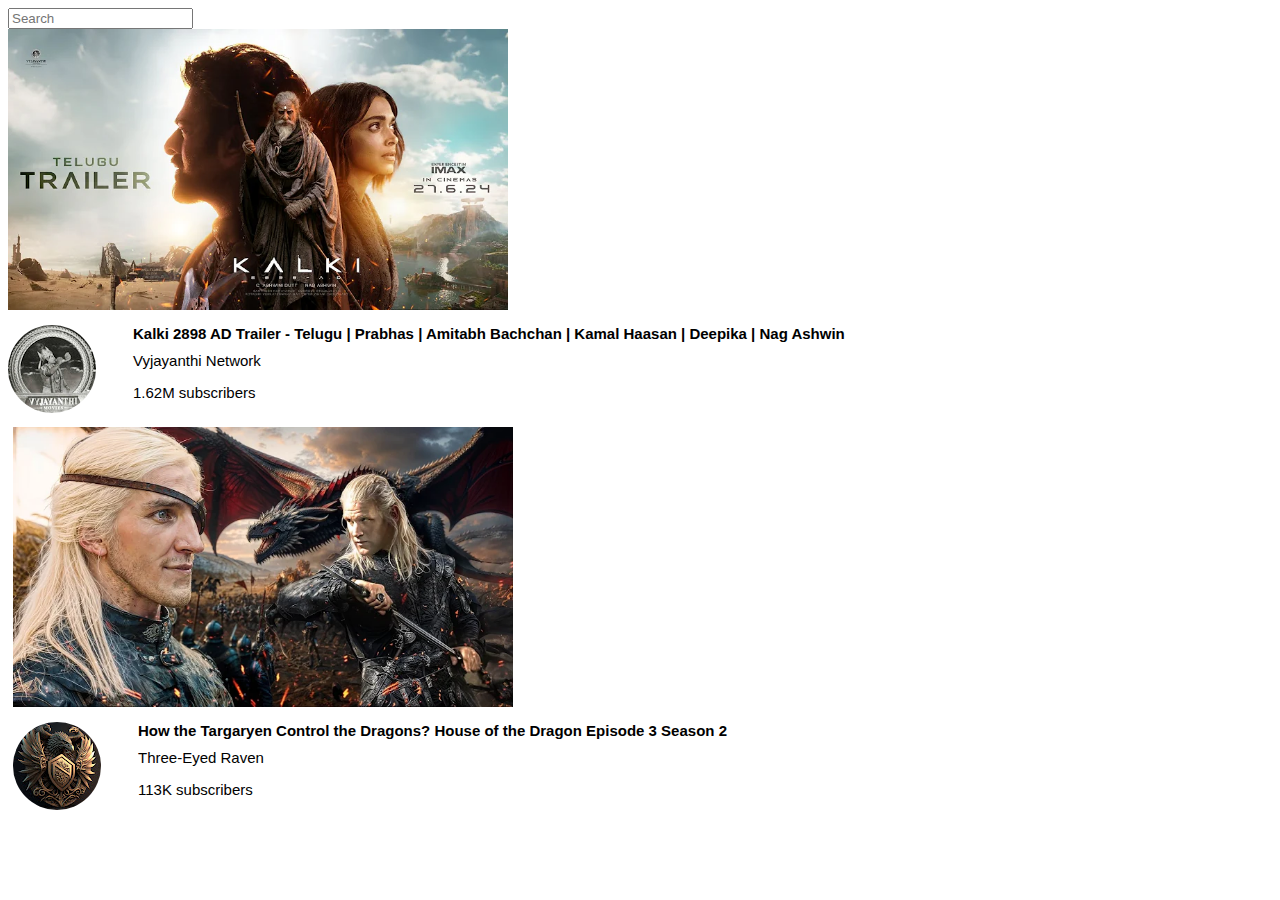
==== index.html @ 595c5cab "Add files via upload" ====
<!DOCTYPE html>
<html lang="en">
<head>
    <meta charset="UTF-8">
    <meta name="viewport" content="width=device-width, initial-scale=1.0">
    <title>Document</title>
    <style>
 
        
        .thumbnail-row{
            display: block;
            margin-bottom: 15px;
            
        }
        .aboutk{
            display: grid;
            grid-template-columns: 50px 1fr;
        }
        .channel_image{
         
            vertical-align: top;
            padding-bottom: 10px;
     

        }
        .channel_image img{
            border-radius: 50px;
        }
        .vidio-info1{
           
            margin-left: 75px;
            vertical-align: top;

        }
        p {
        font-family: Roboto, Arial;
        margin-top: 0;
        margin-bottom: 0;
        font-size: 15px;
      }
      .vidio-info{
        font-weight: bold;
        margin-bottom: 10px;
        vertical-align: top;

      }
      .vidio-title{
        margin-bottom: 15px;
        width:400px;
      }
      .conatainer{
        display: inline-block;
      }
      .vidio-preview1{
        display: inline-block;
        vertical-align: top;
      }
      .vidio-preview2
      {
        display: inline-block;
        margin-left: 5px;
      }
      .thumnail{
        width: 500px;
        vertical-align: top;
        
      }
       .tp{
        vertical-align: top;
       }

       
  
    </style>
</head>
<body>
    <input class="search" type="text" placeholder="Search">
    <div class="youtube_data">
       <div>
        <p></p>
       
       </div>


    </div>
    <div class="container">
    <div class="vidio-preview1">
        <div class="thumnail-row">
            <img  class="thumnail" src="k1.webp" alt="Thumbnail">
        </div>
        <div style="margin-top:15px" class="aboutk">
            <div class="channel_image">
                <img src="k2.jpg" alt="Channel-picture">
            </div>
            <div  class="vidio-info1">
            
                    <p class="vidio-info">Kalki 2898 AD Trailer - Telugu | Prabhas | Amitabh Bachchan | Kamal Haasan | Deepika | Nag Ashwin</p>
                
                    <p class="vidio-title">Vyjayanthi Network</p>
                
             
                    <p class="vidio-stats">1.62M subscribers</p>
               
            </div>
        </div>
    </div>
    <div class="vidio-preview2">
        <div class="thumbnail-row">
            <img class="thumnail" src="hod1.webp" alt="Thumbnail">
        </div>
        <div class="aboutk">
            <div class="channel_image">
                <img  src="hod2.jpg" alt="Channel-picture">
            </div>
            <div class="tp">
            <div class="vidio-info1">
            
                    <p class="vidio-info">How the Targaryen Control the Dragons? House of the Dragon Episode 3 Season 2</p>
                
                    <p class="vidio-title"> Three-Eyed Raven</p>
                
             
                    <p class="vidio-stats">
                       
                        
                        113K subscribers</p>
               
            </div>
        </div>
        </div>
    </div>
</div>
</body>
</html>
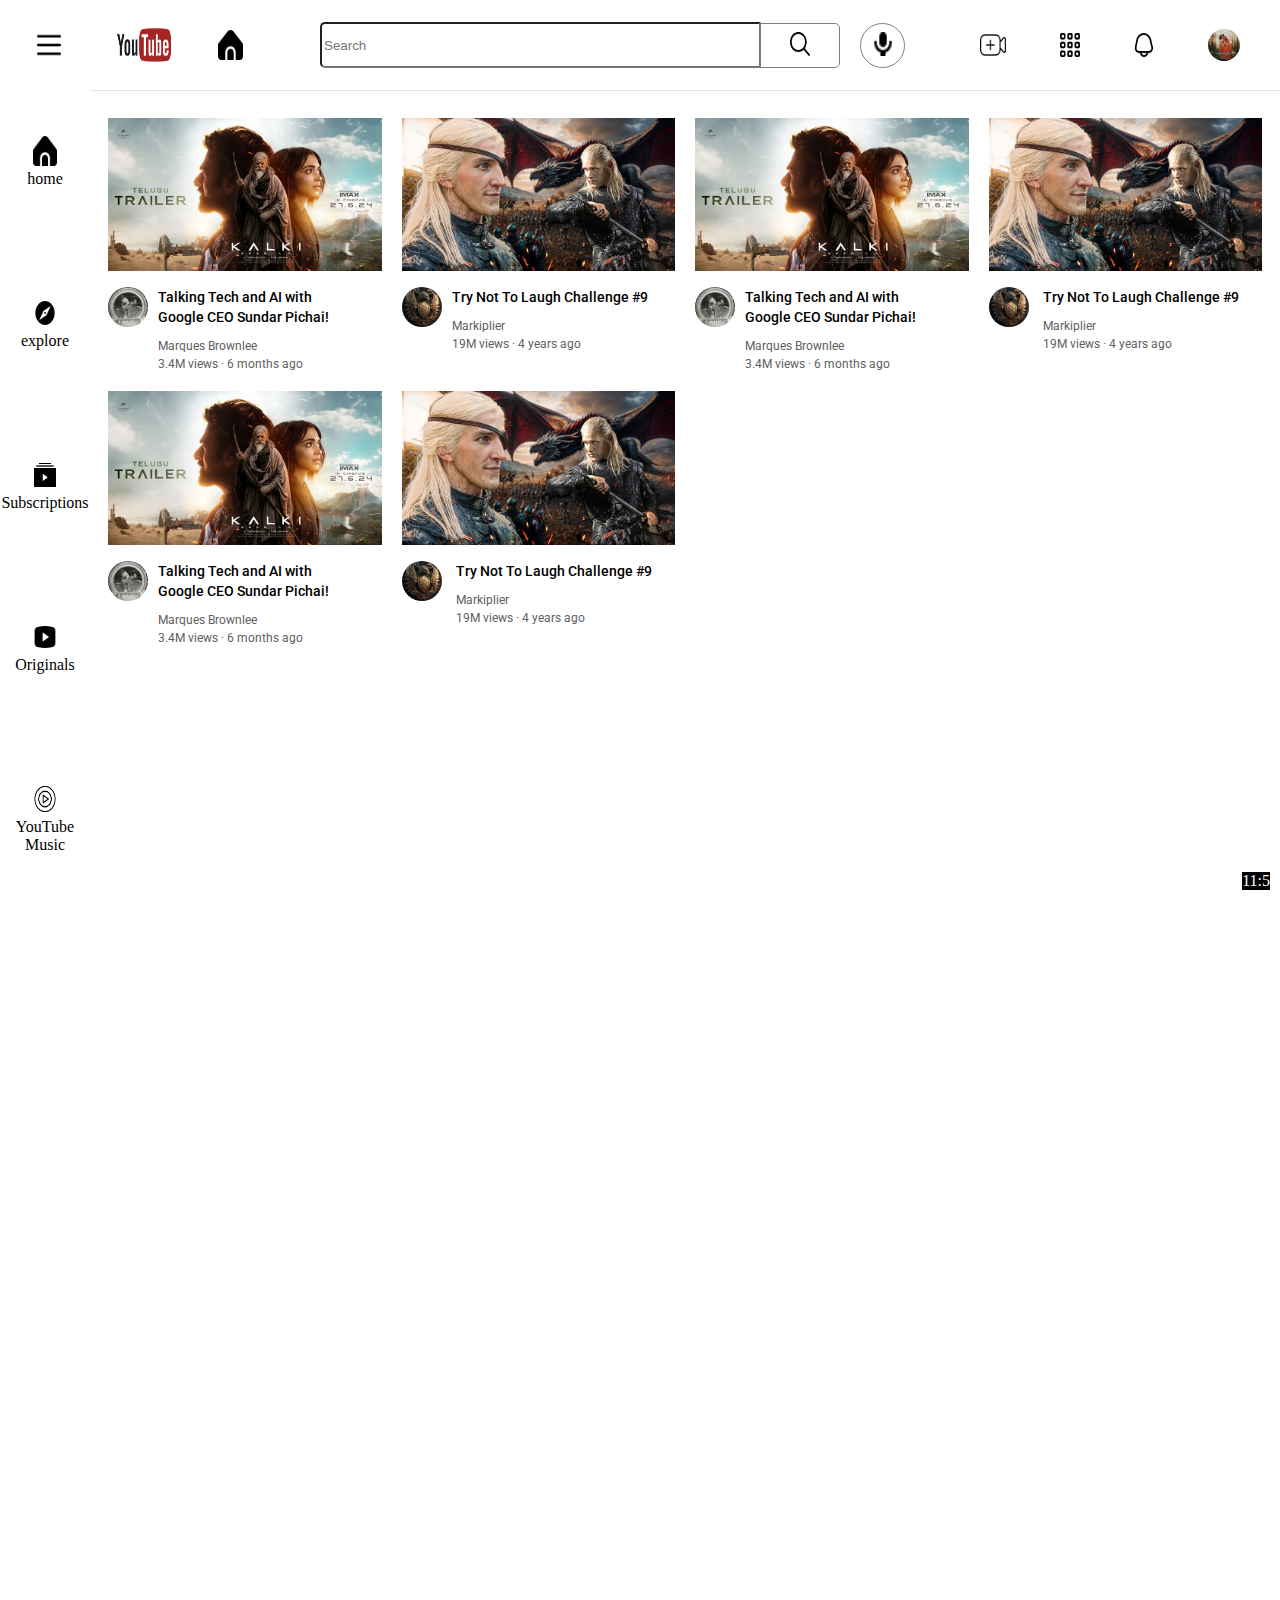
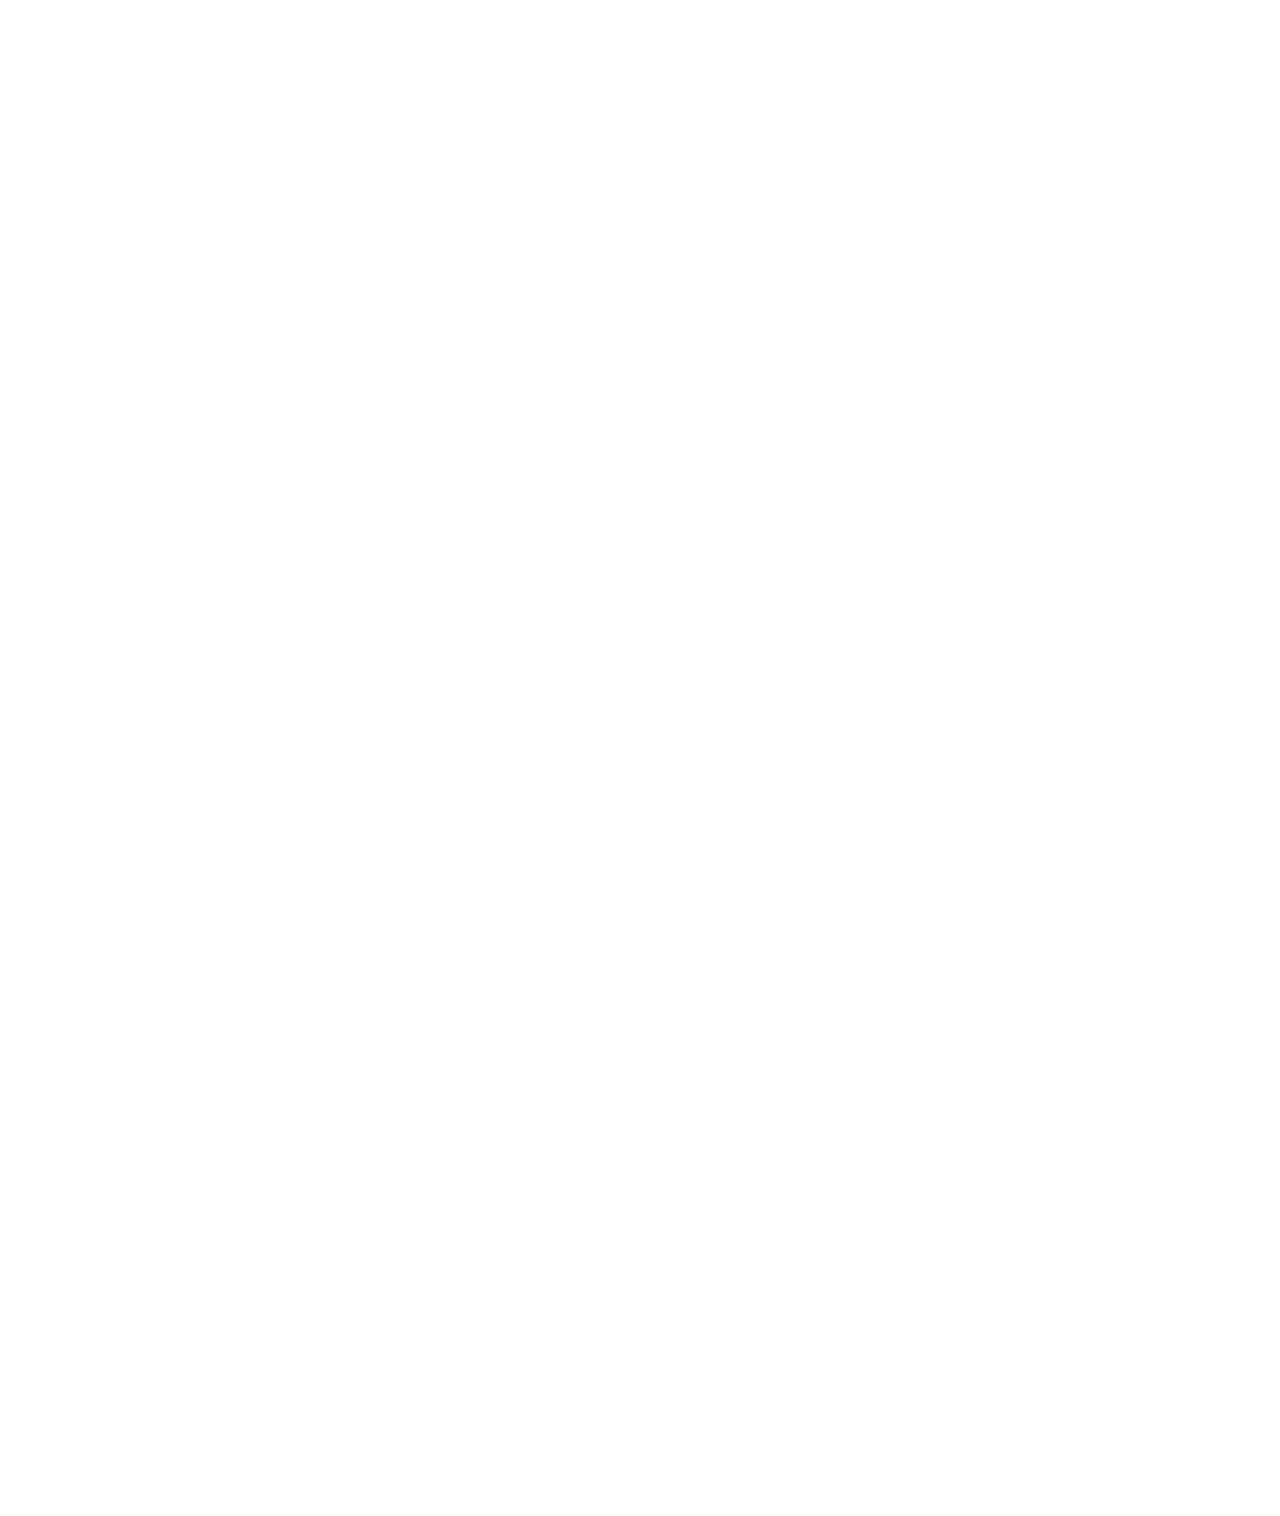
==== commit 1b4ab194: "Update and rename ind.html to index.html" ====
--- a/index.html
+++ b/index.html
@@ -1,134 +1,197 @@
 <!DOCTYPE html>
-<html lang="en">
-<head>
-    <meta charset="UTF-8">
-    <meta name="viewport" content="width=device-width, initial-scale=1.0">
-    <title>Document</title>
-    <style>
- 
+<html>
+  <head>
+    <title>YouTube.com Clone</title>
+
+    <link rel="preconnect" href="https://fonts.googleapis.com">
+    <link rel="preconnect" href="https://fonts.gstatic.com" crossorigin>
+    <link href="https://fonts.googleapis.com/css2?family=Roboto:wght@400;500;700&display=swap" rel="stylesheet">
+
+    <link rel="stylesheet" href="vidio.css">
+    <link rel="stylesheet" href="general.css">
+    <link rel="stylesheet" href="sidebar.css">
+  </head>
+  <body >
+    <div class="heading">
+      <div class="left">
+        <img  class="left-menu"src="icons/menu-burger.png">
+        <img class="left-youtube" src="icons/youtube-logo.png">
+        <img class="left-home" src="icons/home.png">
+
+      </div>
+      <div class="middle">
+        <input class="search-bar" type="text" placeholder="Search">
         
-        .thumbnail-row{
-            display: block;
-            margin-bottom: 15px;
-            
-        }
-        .aboutk{
-            display: grid;
-            grid-template-columns: 50px 1fr;
-        }
-        .channel_image{
-         
-            vertical-align: top;
-            padding-bottom: 10px;
-     
+        <button class="search-button"><img src="icons/search.png"></button>
+        <button class="middle-mic"><img src="icons/mic.png"></button>
+      </div>
+      <div class="right">
+        <img class="right-vidio-upload" src="icons/video-plus.png">
+        <img class="right-grid" src="icons/grid.png">
+        <img class="right-notification" src="icons/notification.png">
+        <img class="right-profile-pic" src="profile.jpg">
 
-        }
-        .channel_image img{
-            border-radius: 50px;
-        }
-        .vidio-info1{
-           
-            margin-left: 75px;
-            vertical-align: top;
+      </div>
+    </div>
+    <div class="side_bar">
+      <div class="side-bar-link">
+        <img src="icons/home.png">
+        <div>home</div>
+      </div>
+      <div class="side-bar-link">
+        <img  src="icons/explore.png">
+        <div>explore</div>
+      </div>
+    
+      <div class="side-bar-link">
+        <img src="icons/subscribe.png">
+        <div>Subscriptions</div>
+      </div>
+      <div class="side-bar-link">
+        <img src="icons/original.png">
+        <div>Originals</div>
+      </div>
+      <div class="side-bar-link">
+        <img src="icons/music.png">
+        <div>YouTube Music</div>
+      </div>
+      
 
-        }
-        p {
-        font-family: Roboto, Arial;
-        margin-top: 0;
-        margin-bottom: 0;
-        font-size: 15px;
-      }
-      .vidio-info{
-        font-weight: bold;
-        margin-bottom: 10px;
-        vertical-align: top;
+      
+    </div>
+   <div class="vidio-grid">
 
-      }
-      .vidio-title{
-        margin-bottom: 15px;
-        width:400px;
-      }
-      .conatainer{
-        display: inline-block;
-      }
-      .vidio-preview1{
-        display: inline-block;
-        vertical-align: top;
-      }
-      .vidio-preview2
-      {
-        display: inline-block;
-        margin-left: 5px;
-      }
-      .thumnail{
-        width: 500px;
-        vertical-align: top;
-        
-      }
-       .tp{
-        vertical-align: top;
-       }
-
-       
+    <div class="video-preview">
+        <div class="thumbnail-row">
+          <img class="thumbnail" src="k1.webp">
+          <div class="time">11:5</div>
+        </div>
+        <div class="vidio-info-grid">
+          <div class="channel-picture">
+            <img class="profile-picture" src="k2.jpg">
+          </div>
+          <div class="video-info">
+            <p class="video-title">
+              Talking Tech and AI with Google CEO Sundar Pichai!
+            </p>
+            <p class="video-author">
+              Marques Brownlee
+            </p>
+            <p class="video-stats">
+              3.4M views &#183; 6 months ago
+            </p>
+          </div>
+        </div>
+      </div>
   
-    </style>
-</head>
-<body>
-    <input class="search" type="text" placeholder="Search">
-    <div class="youtube_data">
-       <div>
-        <p></p>
-       
-       </div>
-
-
-    </div>
-    <div class="container">
-    <div class="vidio-preview1">
-        <div class="thumnail-row">
-            <img  class="thumnail" src="k1.webp" alt="Thumbnail">
+      <div class="video-preview">
+        <div class="thumbnail-row">
+          <img class="thumbnail" src="hod1.webp">
         </div>
-        <div style="margin-top:15px" class="aboutk">
-            <div class="channel_image">
-                <img src="k2.jpg" alt="Channel-picture">
+        <div class="vidio-info-grid">
+          <div class="channel-picture">
+            <img class="profile-picture" src="hod2.jpg">
+          </div class="vidio-info-grid">
+          <div class="video-info">
+            <p class="video-title">
+              Try Not To Laugh Challenge #9
+            </p>
+            <p class="video-author">
+              Markiplier
+            </p>
+            <p class="video-stats">
+              19M views &#183; 4 years ago
+            </p>
+          </div>
+        </div>
+      </div>
+      <div class="video-preview">
+          <div class="thumbnail-row">
+            <img class="thumbnail" src="k1.webp">
+          </div class="vidio-info-grid">
+          <div class="vidio-info-grid">
+            <div class="channel-picture">
+              <img class="profile-picture" src="k2.jpg">
             </div>
-            <div  class="vidio-info1">
-            
-                    <p class="vidio-info">Kalki 2898 AD Trailer - Telugu | Prabhas | Amitabh Bachchan | Kamal Haasan | Deepika | Nag Ashwin</p>
-                
-                    <p class="vidio-title">Vyjayanthi Network</p>
-                
-             
-                    <p class="vidio-stats">1.62M subscribers</p>
-               
+            <div class="video-info">
+              <p class="video-title">
+                Talking Tech and AI with Google CEO Sundar Pichai!
+              </p>
+              <p class="video-author">
+                Marques Brownlee
+              </p>
+              <p class="video-stats">
+                3.4M views &#183; 6 months ago
+              </p>
             </div>
+          </div>
         </div>
-    </div>
-    <div class="vidio-preview2">
-        <div class="thumbnail-row">
-            <img class="thumnail" src="hod1.webp" alt="Thumbnail">
+    
+        <div class="video-preview">
+          <div class="thumbnail-row">
+            <img class="thumbnail" src="hod1.webp">
+          </div>
+          <div>
+            <div class="channel-picture">
+              <img class="profile-picture" src="hod2.jpg">
+            </div class="vidio-info-grid">
+            <div class="video-info">
+              <p class="video-title">
+                Try Not To Laugh Challenge #9
+              </p>
+              <p class="video-author">
+                Markiplier
+              </p>
+              <p class="video-stats">
+                19M views &#183; 4 years ago
+              </p>
+            </div>
+          </div>
         </div>
-        <div class="aboutk">
-            <div class="channel_image">
-                <img  src="hod2.jpg" alt="Channel-picture">
+        <div class="video-preview">
+          <div class="thumbnail-row">
+            <img class="thumbnail" src="k1.webp">
+          </div class="vidio-info-grid">
+          <div class="vidio-info-grid">
+            <div class="channel-picture">
+              <img class="profile-picture" src="k2.jpg">
             </div>
-            <div class="tp">
-            <div class="vidio-info1">
-            
-                    <p class="vidio-info">How the Targaryen Control the Dragons? House of the Dragon Episode 3 Season 2</p>
-                
-                    <p class="vidio-title"> Three-Eyed Raven</p>
-                
-             
-                    <p class="vidio-stats">
-                       
-                        
-                        113K subscribers</p>
-               
+            <div class="video-info">
+              <p class="video-title">
+                Talking Tech and AI with Google CEO Sundar Pichai!
+              </p>
+              <p class="video-author">
+                Marques Brownlee
+              </p>
+              <p class="video-stats">
+                3.4M views &#183; 6 months ago
+              </p>
             </div>
+          </div>
         </div>
+    
+        <div class="video-preview">
+          <div class="thumbnail-row">
+            <img class="thumbnail" src="hod1.webp">
+          </div>
+          <div>
+            <div class="channel-picture">
+              <img class="profile-picture" src="hod2.jpg">
+            </div class="vidio-info-grid">
+            <div class="video-info">
+              <p class="video-title">
+                Try Not To Laugh Challenge #9
+              </p>
+              <p class="video-author">
+                Markiplier
+              </p>
+              <p class="video-stats">
+                19M views &#183; 4 years ago
+              </p>
+            </div>
+          </div>
         </div>
-    </div>
-</div>
-</body>
+   </div>
+    
+  </body>
 </html>
--- a/vidio.css
+++ b/vidio.css
@@ -0,0 +1,88 @@
+p {
+    font-family: Roboto, Arial;
+    margin-top: 0;
+    margin-bottom: 0;
+  }
+
+  .thumbnail {
+    width: 100%;
+    
+  }
+
+  .search-bar {
+    display: block;
+  }
+
+  .video-title {
+    margin-top: 0;
+    font-size: 14px;
+    font-weight: 500;
+    line-height: 20px;
+    margin-bottom: 12px;
+  }
+
+ 
+  .vidio-info-grid
+  {
+    display: grid;
+    grid-template-columns: 50px 1fr;
+  }
+ 
+  .channel-picture {
+    display: inline-block;
+    width: 50px;
+    vertical-align: top;
+  }
+
+  .video-info {
+   
+    display: inline-block;
+    width: 200px;
+  }
+ .video-preview{
+  margin:10px
+ }
+
+  .profile-picture {
+    width: 40px;
+    border-radius: 50px;
+  }
+
+  .thumbnail-row {
+    margin-bottom: 12px;
+  }
+
+  .video-author,
+  .video-stats {
+    font-size: 12px;
+    color: rgb(96, 96, 96);
+  }
+
+  .video-author {
+    margin-bottom: 4px;
+  }
+  .vidio-grid{
+    display: grid;
+  
+    float: 1;
+  }
+  @media (max-width:500px){
+    .vidio-grid{
+      grid-template-columns: 1fr;
+    }
+  }
+  @media (max-width:850px){
+    .vidio-grid{
+      grid-template-columns: 1fr 1fr 1fr;
+    }
+  }
+    @media (min-width:751px) and (max-width:999px){
+      .vidio-grid{
+        grid-template-columns: 1fr 1fr 1fr 1fr;
+      }
+    }
+    @media (min-width:1000px){
+      .vidio-grid{
+        grid-template-columns: 1fr 1fr 1fr 1fr;
+      }
+    }
--- a/general.css
+++ b/general.css
@@ -0,0 +1,147 @@
+body{
+    height: 3000px;
+    padding-top: 100px;
+}
+.heading
+{
+    display: flex;
+    justify-content: space-between;
+    height: 90px;
+    position: fixed;
+    left: 0;
+    right: 0;
+    top: 0;
+
+    background-color: white;
+
+    border-bottom-width: 1px;
+    border-bottom-style: solid;
+    border-bottom-color: rgb(233, 226, 226);
+   
+    
+}
+.left{
+   
+    display: flex;
+    align-items: center;
+    justify-content: space-around;
+    width: 250px;
+   
+    
+}
+.left-menu
+{
+    height: 30px;
+    width: 24px;
+    margin-left: 30px;
+    margin-right: 40px;
+}
+.left-home
+{
+    height: 30px;
+    width: 25px;
+}
+.left-youtube
+{
+    height: 90px;
+    width: 60px;
+    margin-right: 30px;
+  
+    
+}
+.middle{
+   
+    display: flex;
+    align-items: center;
+    flex: 1;
+    width: 400px;
+    margin-left: 70px;
+    margin-right: 75px;
+}
+.search-bar
+{
+    height: 40px;
+    width: 0;
+   display: flex;
+   flex: 1;
+   border-top-left-radius: 5px;
+   border-bottom-left-radius: 5px;
+   
+}
+
+.search-button
+{
+    height: 45px;
+    width: 80px;
+    background-color: rgb(255, 255, 255);
+    border-top-right-radius: 5px;
+    border-bottom-right-radius: 5px;
+    margin-left: -1px;
+    border: 1px solid gray;
+    margin-right: 20px;
+   
+}
+.search-button img
+{
+    height: 24px;
+    width: 20px;
+}
+
+.middle-mic
+{
+    height: 45px;
+    width: 45px;
+    background-color: rgb(255, 255, 255);
+    border: 1px solid gray;
+    border-radius: 22.5px;
+}
+
+.middle-mic img
+{
+    height: 24px;
+    width: 20px;
+}
+.right
+{
+    
+    display: flex;
+    align-items: center;
+    justify-content: space-between;
+    width: 300px;
+    flex-shrink:0;
+}
+.right-vidio-upload
+{
+    height: 32px;
+    width: 26px;
+   
+}
+.right-grid
+{
+    height: 24px;
+    width: 20px;
+    
+}
+.right-notification
+{
+    height: 24px;
+    width: 20px;
+    
+}
+.right-profile-pic
+{
+    height: 32px;
+    width: 32px;
+    margin-right: 40px;
+    border-radius: 16px;
+}
+.time{
+    position: absolute;
+    background-color: black;
+    color: white;
+    right: 10px;
+    bottom: 10px;
+}
+.vidio-grid{
+    margin-left: 90px;
+}
--- a/sidebar.css
+++ b/sidebar.css
@@ -0,0 +1,38 @@
+.side_bar
+{
+    display: grid;
+    background-color: white;
+    position: fixed;
+    left: 0px;
+    top: 90px;
+    bottom: 0px;
+    width: 90px;
+    align-items: center;
+    text-align: center;
+    grid-template-columns: co;
+
+
+}
+.side-bar-link{
+    height: 75px;
+}
+.side-bar-link:hover{
+    background-color: lightgray;
+}
+.side-home{
+    height: 30px;
+    width: 24px;
+    
+}
+.side_bar img{
+    height: 30px;
+    width: 24px;
+    padding: 10px;
+    margin-bottom: -10px;
+
+}
+.side_bar div{
+   text-align: center;
+   align-items: center;
+   padding-bottom: 15px;
+}
